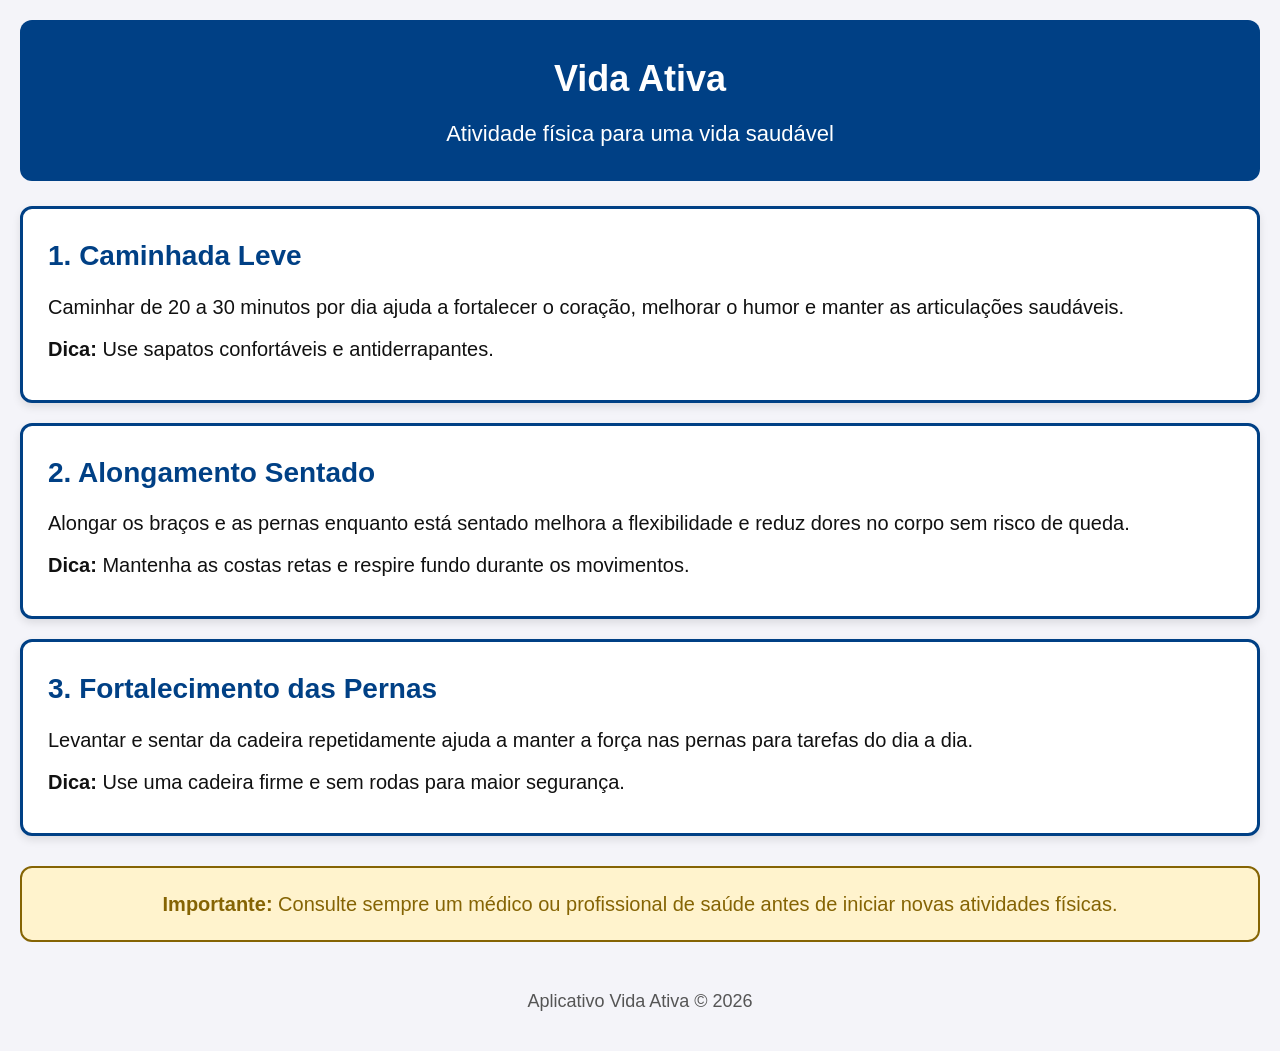
==== index.html @ 5be38242 "Add files via upload" ====
<!DOCTYPE html>
<html lang="pt-BR">
<head>
    <meta charset="UTF-8">
    <meta name="viewport" content="width=device-width, initial-scale=1.0">
    <title>Vida Ativa - Dicas de Exercícios</title>
    <link rel="stylesheet" href="style.css">
</head>
<body>

    <header>
        <h1>Vida Ativa</h1>
        <p>Atividade física para uma vida saudável</p>
    </header>

    <main>
        <section class="card-dica">
            <h2>1. Caminhada Leve</h2>
            <p>Caminhar de 20 a 30 minutos por dia ajuda a fortalecer o coração, melhorar o humor e manter as articulações saudáveis.</p>
            <p><strong>Dica:</strong> Use sapatos confortáveis e antiderrapantes.</p>
        </section>

        <section class="card-dica">
            <h2>2. Alongamento Sentado</h2>
            <p>Alongar os braços e as pernas enquanto está sentado melhora a flexibilidade e reduz dores no corpo sem risco de queda.</p>
            <p><strong>Dica:</strong> Mantenha as costas retas e respire fundo durante os movimentos.</p>
        </section>

        <section class="card-dica">
            <h2>3. Fortalecimento das Pernas</h2>
            <p>Levantar e sentar da cadeira repetidamente ajuda a manter a força nas pernas para tarefas do dia a dia.</p>
            <p><strong>Dica:</strong> Use uma cadeira firme e sem rodas para maior segurança.</p>
        </section>

        <div class="aviso-seguranca">
            <p><strong>Importante:</strong> Consulte sempre um médico ou profissional de saúde antes de iniciar novas atividades físicas.</p>
        </div>
    </main>

    <footer>
        <p>Aplicativo Vida Ativa &copy; 2026</p>
    </footer>

</body>
</html>
---- style.css ----
* {
    box-sizing: border-box;
    margin: 0;
    padding: 0;
}

body {
    font-family: Arial, sans-serif;
    font-size: 20px; /* Fonte ampliada para facilitar a leitura */
    line-height: 1.6;
    background-color: #F4F4F9;
    color: #111111; /* Alto contraste entre o texto e o fundo */
    padding: 20px;
}


header {
    background-color: #004085; /* Azul escuro para bom contraste com texto branco */
    color: #FFFFFF;
    text-align: center;
    padding: 30px 15px;
    border-radius: 12px;
    margin-bottom: 25px;
}

header h1 {
    font-size: 36px;
    margin-bottom: 8px;
}

header p {
    font-size: 22px;
}

.card-dica {
    background-color: #FFFFFF;
    border: 3px solid #004085; /* Borda bem definida */
    border-radius: 12px;
    padding: 25px;
    margin-bottom: 20px;
    box-shadow: 0 4px 8px rgba(0, 0, 0, 0.1);
}

.card-dica h2 {
    color: #004085;
    font-size: 28px;
    margin-bottom: 12px;
}

.card-dica p {
    margin-bottom: 10px;
}


.aviso-seguranca {
    background-color: #FFF3CD;
    border: 2px solid #856404;
    color: #856404;
    padding: 20px;
    border-radius: 12px;
    margin-top: 30px;
    text-align: center;
}


footer {
    text-align: center;
    margin-top: 30px;
    padding: 15px;
    font-size: 18px;
    color: #555555;
}
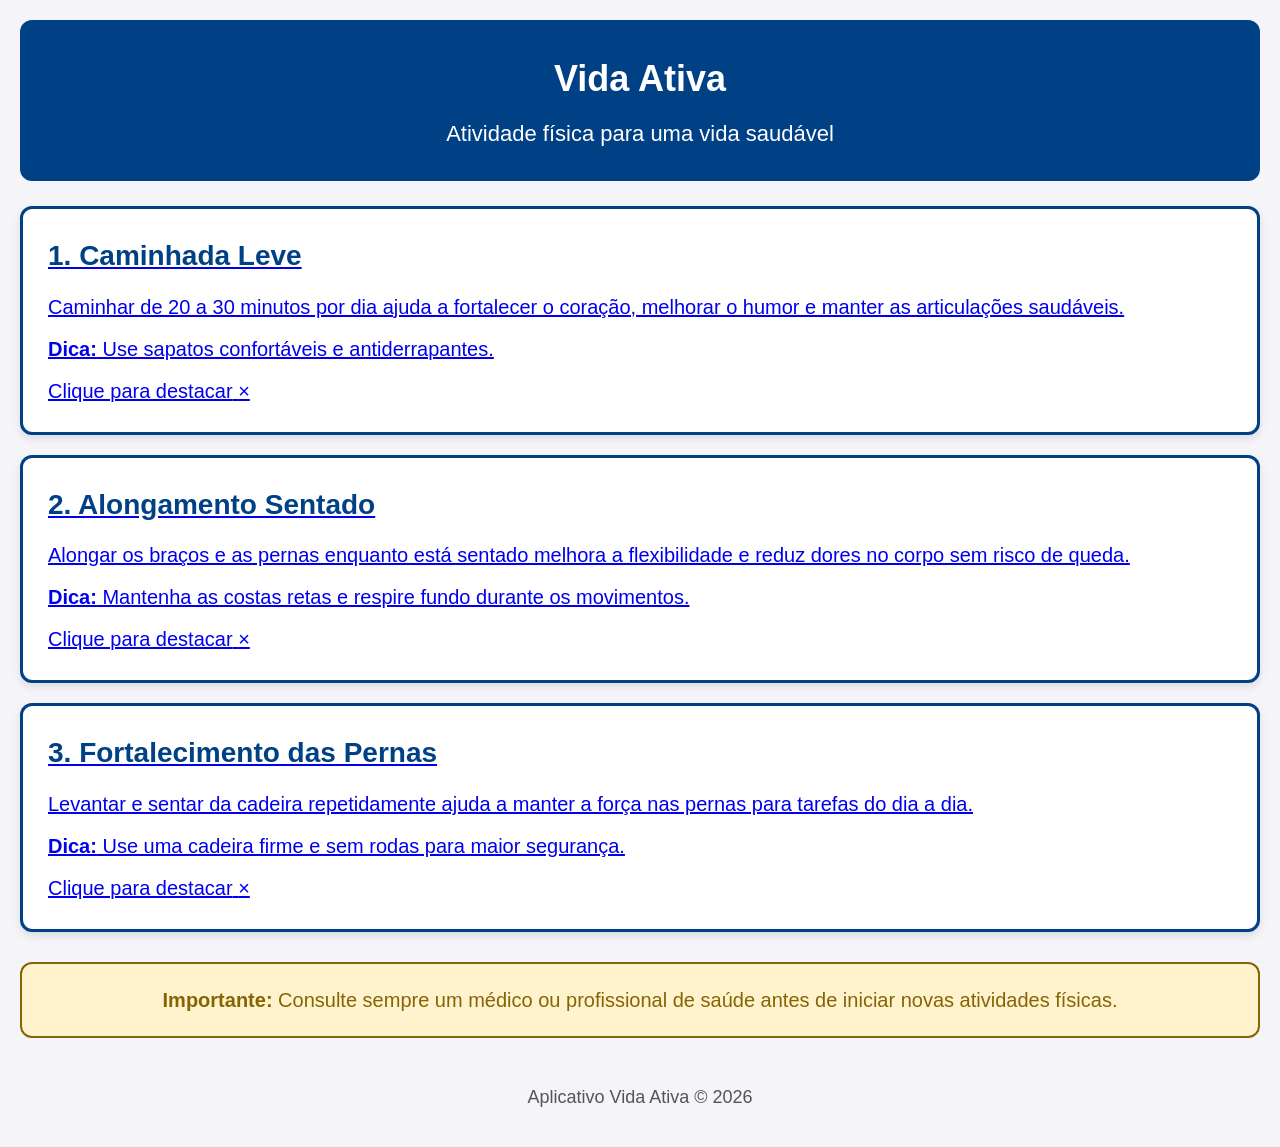
==== commit 3e740a3d: "Update index.html" ====
--- a/index.html
+++ b/index.html
@@ -14,22 +14,40 @@
     </header>
 
     <main>
-        <section class="card-dica">
-            <h2>1. Caminhada Leve</h2>
-            <p>Caminhar de 20 a 30 minutos por dia ajuda a fortalecer o coração, melhorar o humor e manter as articulações saudáveis.</p>
-            <p><strong>Dica:</strong> Use sapatos confortáveis e antiderrapantes.</p>
+        <!-- Overlay (fundo escuro que escurece a tela quando o modal é aberto) -->
+        <a href="#" class="modal-overlay"></a>
+
+        <!-- Card 1 -->
+        <section id="dica-1" class="card-dica">
+            <a href="#dica-1" class="card-link-wrapper">
+                <h2>1. Caminhada Leve</h2>
+                <p>Caminhar de 20 a 30 minutos por dia ajuda a fortalecer o coração, melhorar o humor e manter as articulações saudáveis.</p>
+                <p><strong>Dica:</strong> Use sapatos confortáveis e antiderrapantes.</p>
+                <span class="btn-destaque">Clique para destacar</span>
+            </a>
+            <a href="#" class="btn-fechar" aria-label="Fechar">&times;</a>
         </section>
 
-        <section class="card-dica">
-            <h2>2. Alongamento Sentado</h2>
-            <p>Alongar os braços e as pernas enquanto está sentado melhora a flexibilidade e reduz dores no corpo sem risco de queda.</p>
-            <p><strong>Dica:</strong> Mantenha as costas retas e respire fundo durante os movimentos.</p>
+        <!-- Card 2 -->
+        <section id="dica-2" class="card-dica">
+            <a href="#dica-2" class="card-link-wrapper">
+                <h2>2. Alongamento Sentado</h2>
+                <p>Alongar os braços e as pernas enquanto está sentado melhora a flexibilidade e reduz dores no corpo sem risco de queda.</p>
+                <p><strong>Dica:</strong> Mantenha as costas retas e respire fundo durante os movimentos.</p>
+                <span class="btn-destaque">Clique para destacar</span>
+            </a>
+            <a href="#" class="btn-fechar" aria-label="Fechar">&times;</a>
         </section>
 
-        <section class="card-dica">
-            <h2>3. Fortalecimento das Pernas</h2>
-            <p>Levantar e sentar da cadeira repetidamente ajuda a manter a força nas pernas para tarefas do dia a dia.</p>
-            <p><strong>Dica:</strong> Use uma cadeira firme e sem rodas para maior segurança.</p>
+        <!-- Card 3 -->
+        <section id="dica-3" class="card-dica">
+            <a href="#dica-3" class="card-link-wrapper">
+                <h2>3. Fortalecimento das Pernas</h2>
+                <p>Levantar e sentar da cadeira repetidamente ajuda a manter a força nas pernas para tarefas do dia a dia.</p>
+                <p><strong>Dica:</strong> Use uma cadeira firme e sem rodas para maior segurança.</p>
+                <span class="btn-destaque">Clique para destacar</span>
+            </a>
+            <a href="#" class="btn-fechar" aria-label="Fechar">&times;</a>
         </section>
 
         <div class="aviso-seguranca">
@@ -42,4 +60,4 @@
     </footer>
 
 </body>
-</html>+</html>
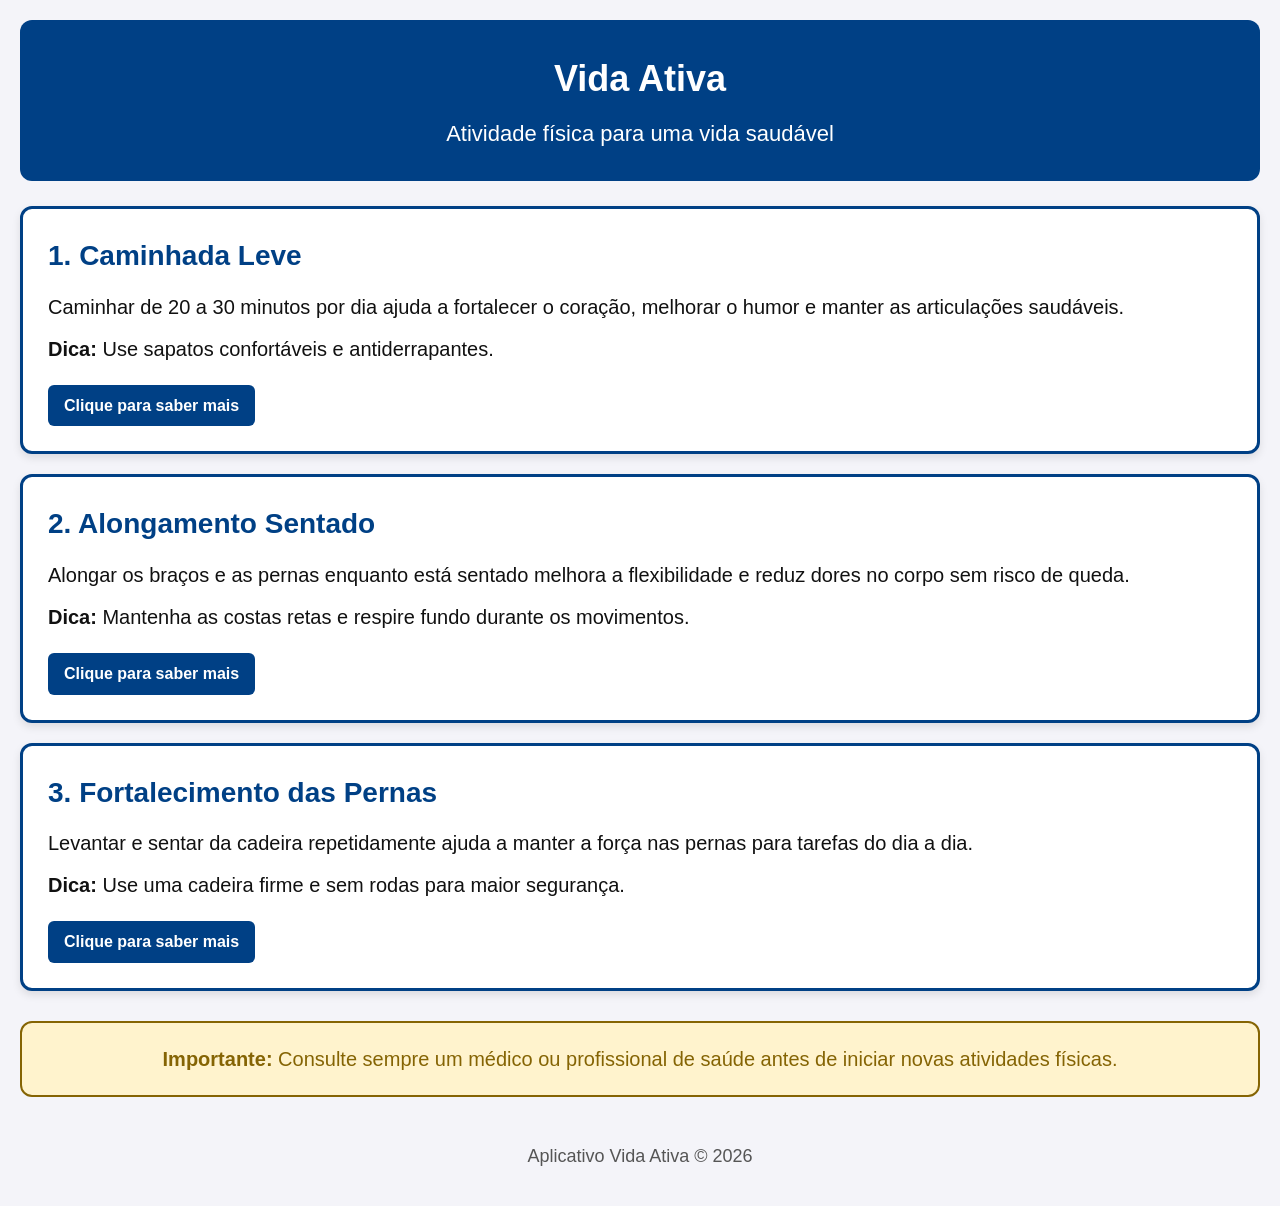
==== commit 6a74c698: "Update index.html" ====
--- a/index.html
+++ b/index.html
@@ -8,46 +8,48 @@
 </head>
 <body>
 
+    <!-- Fundo Animado com Objetos 3D em Rosa -->
+    <div class="bg-3d-container">
+        <div class="shape-3d shape-1 circle"></div>
+        <div class="shape-3d shape-2"></div>
+        <div class="shape-3d shape-3 circle"></div>
+        <div class="shape-3d shape-4"></div>
+    </div>
+
     <header>
         <h1>Vida Ativa</h1>
         <p>Atividade física para uma vida saudável</p>
     </header>
 
     <main>
-        <!-- Overlay (fundo escuro que escurece a tela quando o modal é aberto) -->
-        <a href="#" class="modal-overlay"></a>
-
         <!-- Card 1 -->
-        <section id="dica-1" class="card-dica">
-            <a href="#dica-1" class="card-link-wrapper">
+        <section class="card-dica">
+            <a href="caminhada.html" class="card-link-wrapper">
                 <h2>1. Caminhada Leve</h2>
                 <p>Caminhar de 20 a 30 minutos por dia ajuda a fortalecer o coração, melhorar o humor e manter as articulações saudáveis.</p>
                 <p><strong>Dica:</strong> Use sapatos confortáveis e antiderrapantes.</p>
-                <span class="btn-destaque">Clique para destacar</span>
+                <span class="btn-destaque">Clique para saber mais</span>
             </a>
-            <a href="#" class="btn-fechar" aria-label="Fechar">&times;</a>
         </section>
 
         <!-- Card 2 -->
-        <section id="dica-2" class="card-dica">
-            <a href="#dica-2" class="card-link-wrapper">
+        <section class="card-dica">
+            <a href="alongamento.html" class="card-link-wrapper">
                 <h2>2. Alongamento Sentado</h2>
                 <p>Alongar os braços e as pernas enquanto está sentado melhora a flexibilidade e reduz dores no corpo sem risco de queda.</p>
                 <p><strong>Dica:</strong> Mantenha as costas retas e respire fundo durante os movimentos.</p>
-                <span class="btn-destaque">Clique para destacar</span>
+                <span class="btn-destaque">Clique para saber mais</span>
             </a>
-            <a href="#" class="btn-fechar" aria-label="Fechar">&times;</a>
         </section>
 
         <!-- Card 3 -->
-        <section id="dica-3" class="card-dica">
-            <a href="#dica-3" class="card-link-wrapper">
+        <section class="card-dica">
+            <a href="fortalecimento.html" class="card-link-wrapper">
                 <h2>3. Fortalecimento das Pernas</h2>
                 <p>Levantar e sentar da cadeira repetidamente ajuda a manter a força nas pernas para tarefas do dia a dia.</p>
                 <p><strong>Dica:</strong> Use uma cadeira firme e sem rodas para maior segurança.</p>
-                <span class="btn-destaque">Clique para destacar</span>
+                <span class="btn-destaque">Clique para saber mais</span>
             </a>
-            <a href="#" class="btn-fechar" aria-label="Fechar">&times;</a>
         </section>
 
         <div class="aviso-seguranca">
--- a/style.css
+++ b/style.css
@@ -1,4 +1,3 @@
-
 * {
     box-sizing: border-box;
     margin: 0;
@@ -13,7 +12,6 @@
     color: #111111; /* Alto contraste entre o texto e o fundo */
     padding: 20px;
 }
-
 
 header {
     background-color: #004085; /* Azul escuro para bom contraste com texto branco */
@@ -33,6 +31,7 @@
     font-size: 22px;
 }
 
+/* ESTILO DOS CARDS EM ESTADO NORMAL */
 .card-dica {
     background-color: #FFFFFF;
     border: 3px solid #004085; /* Borda bem definida */
@@ -40,6 +39,19 @@
     padding: 25px;
     margin-bottom: 20px;
     box-shadow: 0 4px 8px rgba(0, 0, 0, 0.1);
+    position: relative;
+    transition: transform 0.2s ease, box-shadow 0.2s ease;
+}
+
+.card-dica:hover {
+    transform: translateY(-3px);
+    box-shadow: 0 6px 12px rgba(0, 0, 0, 0.15);
+}
+
+.card-link-wrapper {
+    text-decoration: none;
+    color: inherit;
+    display: block;
 }
 
 .card-dica h2 {
@@ -52,6 +64,89 @@
     margin-bottom: 10px;
 }
 
+/* Botão indicador no card */
+.btn-destaque {
+    display: inline-block;
+    margin-top: 10px;
+    padding: 8px 16px;
+    background-color: #004085;
+    color: #FFFFFF;
+    font-size: 16px;
+    font-weight: bold;
+    border-radius: 6px;
+}
+
+/* Botão de Fechar (oculto por padrão) */
+.btn-fechar {
+    display: none;
+    position: absolute;
+    top: 15px;
+    right: 20px;
+    font-size: 36px;
+    font-weight: bold;
+    color: #004085;
+    text-decoration: none;
+    line-height: 1;
+}
+
+.btn-fechar:hover {
+    color: #d9534f;
+}
+
+/* FUNDO ESCURO / OVERLAY DE SOBREPOSIÇÃO */
+.modal-overlay {
+    display: none;
+    position: fixed;
+    top: 0;
+    left: 0;
+    width: 100vw;
+    height: 100vh;
+    background-color: rgba(0, 0, 0, 0.75); /* Fundo escuro com transparência */
+    backdrop-filter: blur(4px); /* Efeito de desfoque no fundo */
+    z-index: 998;
+}
+
+/* ==========================================
+   ESTADO MODAL (Quando o card é clicado / :target)
+   ========================================== */
+.card-dica:target {
+    position: fixed;
+    top: 50%;
+    left: 50%;
+    transform: translate(-50%, -50%);
+    width: 90%;
+    max-width: 600px;
+    z-index: 999;
+    box-shadow: 0 10px 25px rgba(0, 0, 0, 0.5);
+    animation: popup 0.3s ease-out forwards;
+}
+
+/* Exibe o overlay quando qualquer card estiver ativo */
+body:has(.card-dica:target) .modal-overlay {
+    display: block;
+}
+
+/* Exibe o botão de fechar dentro do modal ativo */
+.card-dica:target .btn-fechar {
+    display: block;
+}
+
+/* Oculta a instrução de clique quando estiver em modo modal */
+.card-dica:target .btn-destaque {
+    display: none;
+}
+
+/* Animação de entrada do Modal */
+@keyframes popup {
+    from {
+        opacity: 0;
+        transform: translate(-50%, -45%) scale(0.95);
+    }
+    to {
+        opacity: 1;
+        transform: translate(-50%, -50%) scale(1);
+    }
+}
 
 .aviso-seguranca {
     background-color: #FFF3CD;
@@ -63,11 +158,10 @@
     text-align: center;
 }
 
-
 footer {
     text-align: center;
     margin-top: 30px;
     padding: 15px;
     font-size: 18px;
     color: #555555;
-}+}
